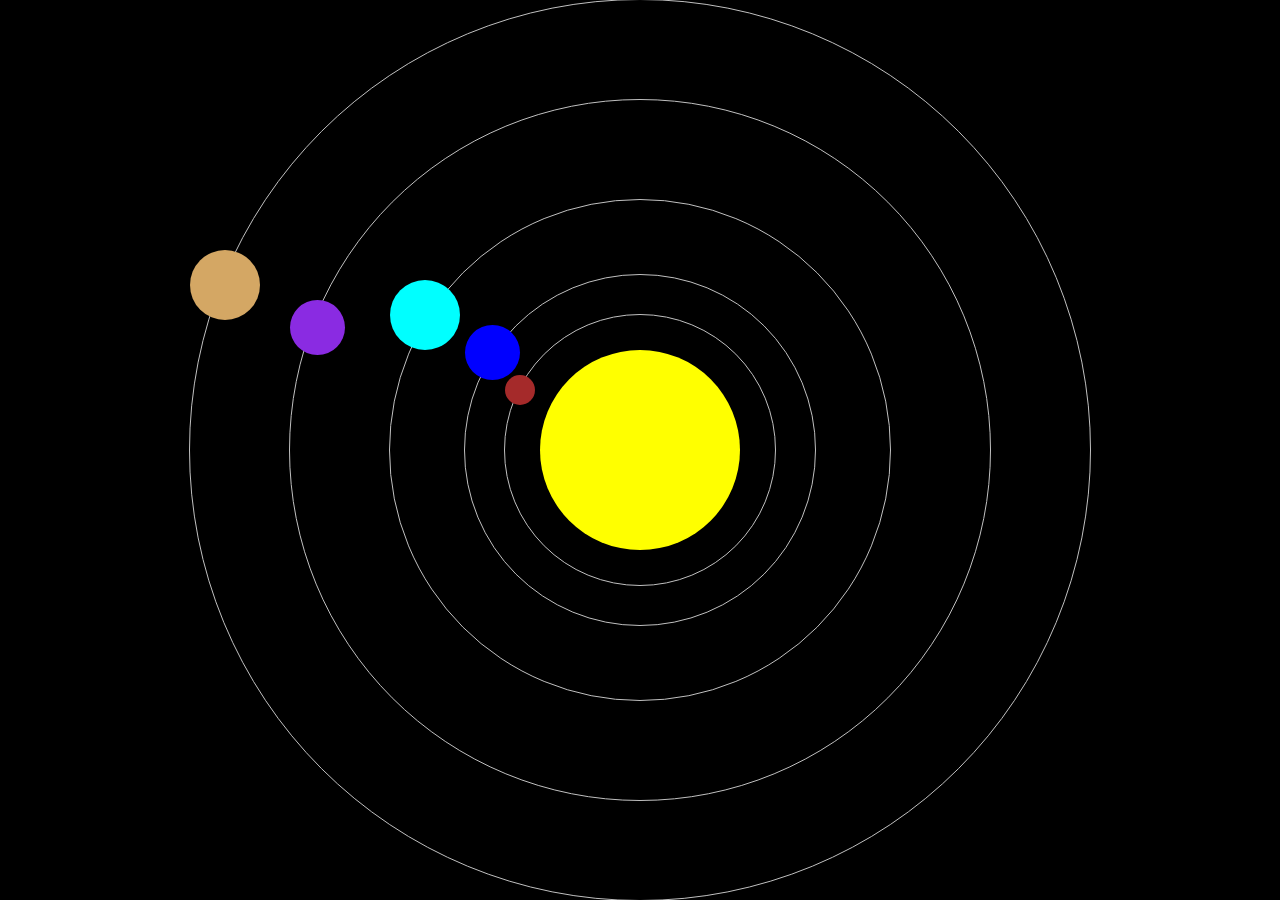
==== animation/ani.html @ 49ea1a4a "first file of froject" ====
<!DOCTYPE html>
<html lang="en">
<head>
    <meta charset="UTF-8">
    <meta http-equiv="X-UA-Compatible" content="IE=edge">
    <meta name="viewport" content="width=device-width, initial-scale=1.0">
    <title>Document</title>
    <link rel="stylesheet" href="ani.css">
</head>
<body>
    
    <div class="solar-system"> 
        
        <div class="sun"></div>

            <div class="earth-line">
            <div class="earth"></div>

        </div>

            <div class="mercury-line">
            <div class="mercury"></div>

        </div>

            <div class="venus-line">
            <div class="venus"></div>

        </div>
            
            <div class="mars-line">
            <div class="mars"></div>

        </div>

            <div class="jupiter-line">
            <div class="jupiter"></div>
        </div>


    </div>
</body>
</html>
---- animation/ani.css ----
*{
margin: 0%;
padding: 0%;
}
.solar-system{
    width: 100vw;
    height: 100vh;
    background-color: black;
    display: flex;
    align-items: center;
    justify-content: center;
}
.sun{
    width: 200px;
    height: 200px;
    border-radius: 100%;
    background-color: yellow;
    position: relative;
    z-index: 1;
}
.earth-line{
    width: 500px;
    height: 500px;
    border-radius: 100%;
    border: 1px solid silver;
    position: fixed;
    z-index: 2;
    animation: earth 10s linear infinite;
}
@keyframes earth {
    from{transform: rotate(0deg);}
    to{transform: rotate(359deg);}
}
.earth{
    width: 70px;
    height: 70px;
    border-radius: 100%;
    background-color: aqua;
    margin-top: 80px;
}
.mercury-line{
    width: 270px;
    height: 270px;
    border-radius: 100%;
    border: 1px solid silver;
    position: fixed;
    z-index: 3;
    animation: mercury 2s linear infinite;
}
@keyframes mercury {
from{transform: rotate(0deg);}
from{transform: rotate(359deg)}

}
.mercury{
    width: 30px;
    height: 30px;
    border-radius: 100%;
    background-color: brown;
    margin-top: 60px;
}
.venus-line{
    width: 350px;
    height: 350px;
    border-radius: 100%;
    border: 1px solid silver;
    position: fixed;
    z-index: 4 ;   
    animation: venus 5s linear infinite; 
}
@keyframes venus {
    from{ transform: rotate(0deg);}
    to{transform: rotate(359deg);}
}
.venus{
   width: 55px;
   height: 55px;
   border-radius: 100%;
   background-color: blue;
   margin-top: 50px;
}
.mars-line{
    width: 700px;
    height: 700px;
    border-radius: 100%;
    border: 1px solid silver;
    position: fixed;
    z-index: 5;
    animation: mars 15s linear infinite;
}
@keyframes mars {
    from{transform: rotate(0deg);}
    to{transform: rotate(359deg);}
}
.mars{
    width: 55px;
    height: 55px;
    border-radius: 100%;
    background-color: blueviolet;
    margin-top: 200px;
}
.back{
    width: 2500px;
    height: 1200px;

}
.jupiter-line{
    width: 900px;
    height: 900px;
    border-radius: 100%;
    border: 1px solid silver;
    position:fixed;
    z-index: 5;
    animation: jupiter 30s linear infinite;
} 
@keyframes jupiter{
    from{transform: rotate(0deg);}
    to{transform: rotate(359deg);}
}
.jupiter{
    width: 70px;
    height: 70px;
    border-radius: 100%;
    background-color: rgb(212, 167, 100);
    margin-top: 250px;
}
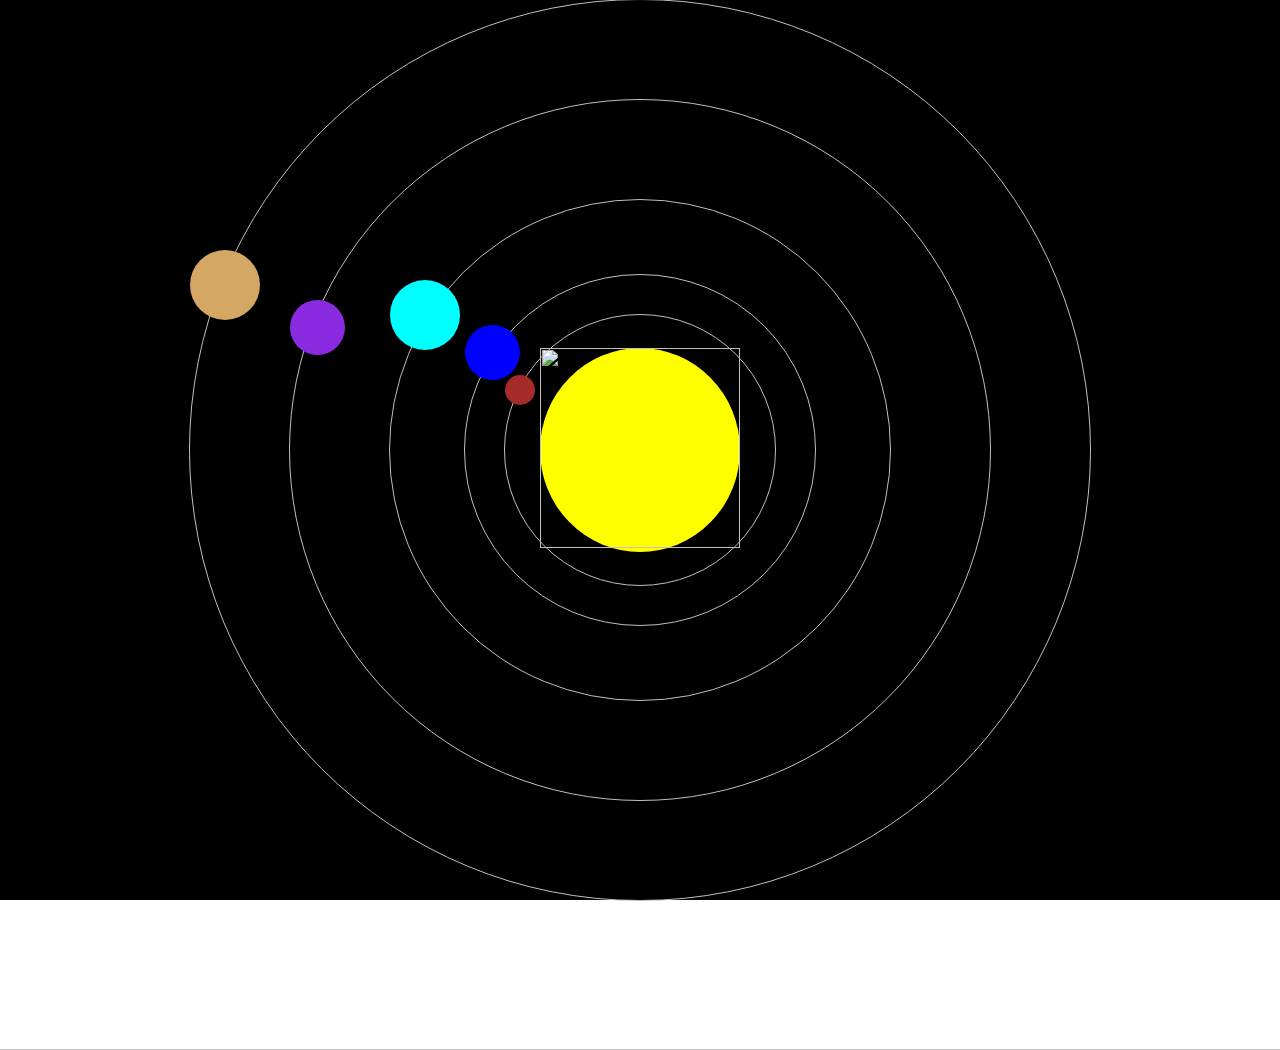
==== commit 10ae3d9d: "firebase" ====
--- a/animation/ani.html
+++ b/animation/ani.html
@@ -9,9 +9,14 @@
 </head>
 <body>
     
+    
     <div class="solar-system"> 
-        
-        <div class="sun"></div>
+
+        <img src="https://upload.wikimedia.org/wikipedia/commons/thumb/0/00/Center_of_the_Milky_Way_Galaxy_IV_%E2%80%93_Composite.jpg/2560px-Center_of_the_Milky_Way_Galaxy_IV_%E2%80%93_Composite.jpg" alt="" class="back">
+    
+        <div class="sun"> <img src="https://w7.pngwing.com/pngs/789/208/png-transparent-sun-sun-planet-sunlight.png" alt="" class="sunimg"></div>
+       
+       
 
             <div class="earth-line">
             <div class="earth"></div>
--- a/animation/ani.css
+++ b/animation/ani.css
@@ -9,14 +9,25 @@
     display: flex;
     align-items: center;
     justify-content: center;
+    
+}
+.back{
+    position: absolute;
+    z-index: 0;
+    height: 100vh;
+    width: 100vw;
+}
+.sunimg{
+    width: 200px;
+    height: 200px;
 }
 .sun{
-    width: 200px;
-    height: 200px;
+   
     border-radius: 100%;
     background-color: yellow;
     position: relative;
     z-index: 1;
+    
 }
 .earth-line{
     width: 500px;
